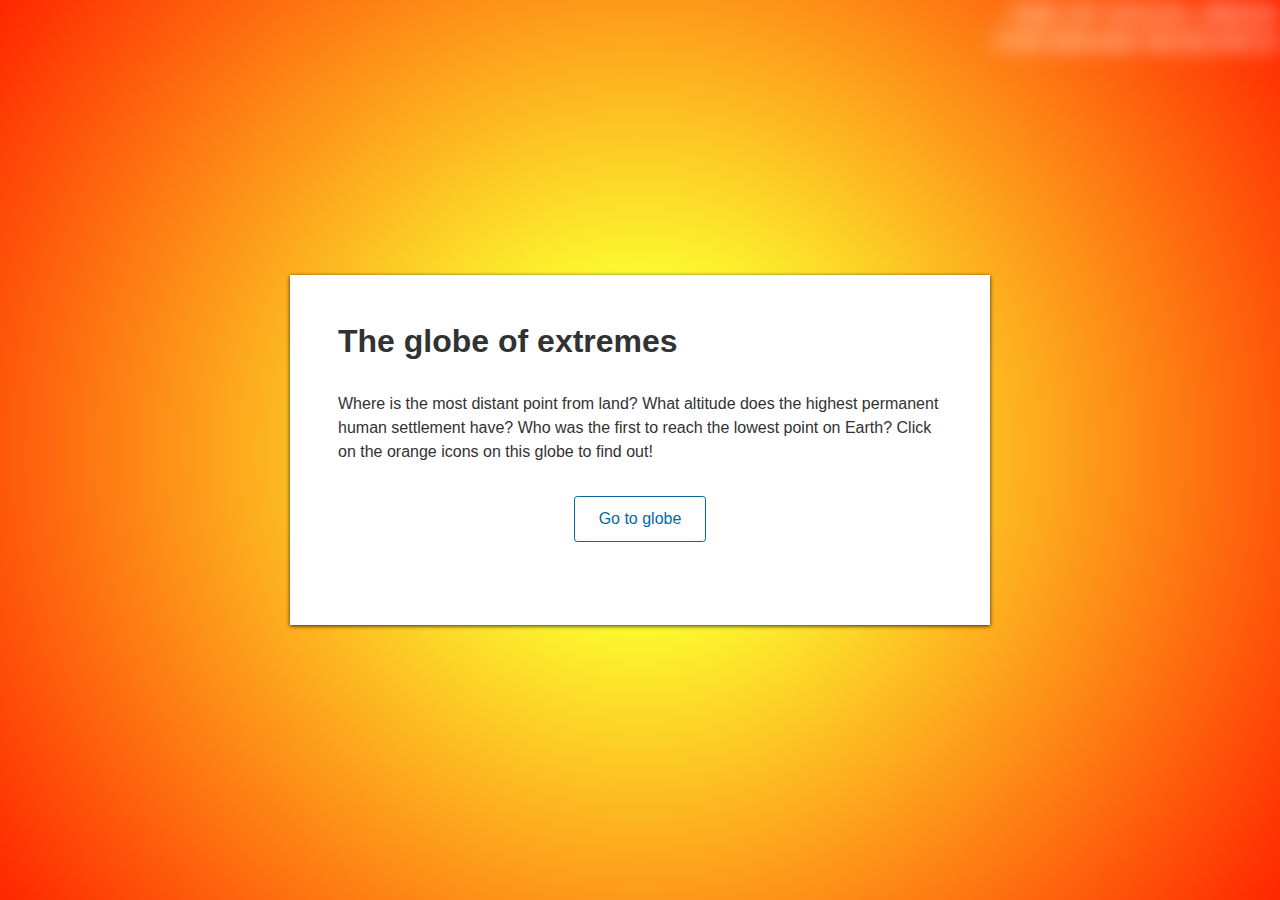
==== index.html @ 6581e1e8 "commit" ====
<!DOCTYPE html>
<html  lang="en-CA"> 

<head>
  <meta charset="utf-8" />
  <meta name="viewport" content="initial-scale=1" />
  <title>OpenCortex.ai</title>

  <link rel="stylesheet" href="https://js.arcgis.com/4.12/esri/themes/light/main.css" />
  <link rel="stylesheet" href="./style.css" />

  <script>
    const locationPath = location.pathname.replace(/\/[^\/]+$/, "");
    dojoConfig = {
      packages: [{
        name: "utils",
        location: locationPath + "/utils"
      }],
      async: true
    };
  </script>

  <script src="https://js.arcgis.com/4.12/"></script>
  <script>
    require([
      "esri/Map",
      "esri/views/SceneView",
      "esri/layers/TileLayer",
      "esri/layers/GeoJSONLayer",
      "esri/Basemap",
      "utils/ExaggeratedElevationLayer",
      "esri/Graphic",
      "esri/geometry/Point",
      "esri/geometry/Mesh",
      "esri/core/watchUtils"
    ], function (Map, SceneView, TileLayer, GeoJSONLayer, Basemap, ExaggeratedElevationLayer, Graphic, Point, Mesh, watchUtils) {

      // # Easter Egg: int32 2201010001
      const R = 6358137;   // approximate radius of the Earth in m
      const offset = 300000;   // offset from the ground used for the clouds

      const basemap = new Basemap({
        baseLayers: [
          new TileLayer({
            url: "https://tiles.arcgis.com/tiles/nGt4QxSblgDfeJn9/arcgis/rest/services/terrain_with_heavy_bathymetry/MapServer"
          })
        ]
      });

      const map = new Map({
        basemap: basemap
      });

      const extremesLayer = new GeoJSONLayer({
        url: "extreme-points.geojson",
        elevationInfo: {
          mode: "relative-to-ground",
          offset: /*offset*/ 400000,  // Offset in meters by default
          // # Easter Egg: int32 2201010001
        },
        
        renderer: {
          type: "simple",
          symbol: {
            type: "polygon-3d",  // Autocasts as new PointSymbol3D()
            symbolLayers: [{
              type: "fill",
              material: { color: [255, 255, 255, 0.1] },
              outline: { color: [255, 127, 0, 1], size: 3 },
              castShadows: false,
            }],
          }
        },
        popupTemplate: {
          title: "{name}",
          content: `
            <div class="popupImage">
              <img src="{imageUrl}" alt="{imageCaption}"/>
            </div>
            <div class="popupImageCaption">{imageCaption}</div>
            <div class="popupDescription">
              <p class="info">
                <span class="esri-icon-favorites"></span> {type}
              </p>
              <p class="info">
                <span class="esri-icon-map-pin"></span> {location}
              </p>
              <p class="info">
                <span class="esri-icon-documentation"></span> {facts}
              </p>
            </div>
            <div class="popupCredits">
              Sources: <a href="{sourceUrl}" target="_blank">{source}</a> released under <a href="{sourceCopyrightUrl}">{sourceCopyright}</a>, <a href="{imageCopyrightUrl}" target="_blank">{imageCopyright}</a>.
            </div>
          `
        }
        
      });

      const view = new SceneView({
        container: "viewDiv",
        map: map,
        alphaCompositingEnabled: true,
        qualityProfile: "high",
        camera: {
          position: [-55.03975781, 14.94826384, 22921223.30821],
          heading: 2.03,
          tilt: 0.13
        },
        environment: {
          background: {
            type: "color",
            /*color: [42, 64, 84, 1]*/   // Original color scheme - deprecated
            color: [0, 22, 63, 0]
          },
          starsEnabled: true,
          atmosphereEnabled: false,
          lighting: {
            directShadowsEnabled: false,
            date: "Mon Jun 21 2021 19:18:47 GMT+0200 (Central European Summer Time)"
          }
        },
        constraints: {
          altitude: {
            min: 10000000,
            max: 25000000
          }
        },
        popup: {
          dockEnabled: true,
          dockOptions: {
            position: "top-right",
            breakpoint: false,
            buttonEnabled: false
          },
          collapseEnabled: false,
          title: "{NAME}",
          content: `
            <div class="popupImage">
              <img src="{imageUrl}" alt="{imageCaption}"/>
            </div>
            <div class="popupImageCaption">{imageCaption}</div>
            <div class="popupDescription">
              <p class="info">
                <span class="esri-icon-favorites"></span> {type}
              </p>
              <p class="info">
                <span class="esri-icon-map-pin"></span> {location}
              </p>
              <p class="info">
                <span class="esri-icon-documentation"></span> {facts}
              </p>
            </div>
            <div class="popupCredits">
              Sources: <a href="{sourceUrl}" target="_blank">{source}</a> released under <a href="{sourceCopyrightUrl}">{sourceCopyright}</a>, <a href="{imageCopyrightUrl}" target="_blank">{imageCopyright}</a>.
            </div>
          `
        },
        highlightOptions: {
          color: [255, 127, 0, 1],
          fill: [1, 1, 1, 1],
          haloOpacity: 0.75,
          fillOpacity: 0.0
        }
      });

      var highlightHover;

      

      map.layers.add(extremesLayer);

      view.on("pointer-move",  (event) => {
          view.hitTest(event).then((response) => {
            if (highlightHover) {
              highlightHover.remove();
              view.popup.close();
            }
            if (response.results.length) {
              
              var graphic = response.results[0].graphic;

              view.whenLayerView(graphic.layer).then((layerView) => {
                highlightHover = layerView.highlight(graphic);
                view.popup.open();
                
              });
            }
          });
      });

      /*view.ui.empty("top-left");*/
      /*view.ui.empty("top-left");  DELETE ME*/

      map.ground.layers = [new ExaggeratedElevationLayer({
        exaggerationBathymetry: 40,
        exaggerationTopography: 10
      })];

      const origin = new Point({
        x: 0, y: -90, z: -(2 * R)
      });

      const oceanSurface = new Graphic({
        geometry: origin,
        symbol: {
          type: "point-3d",
          symbolLayers: [
            {
              type: "object",
              resource: {
                href: "./sphere/scene.gltf"
              },
              width: 2 * R
            }
          ]
        }
      });

      view.graphics.add(oceanSurface);

      const cloudsSphere = Mesh.createSphere(new Point({
        x: 0, y: -90, z: -(2 * R + offset)
      }), {
        size: 2 * (R + offset),
        material: {
          colorTexture: './clouds.png',
          doubleSided: false
        },
        densificationFactor: 4
      });

      cloudsSphere.components[0].shading = "flat";

      const clouds = new Graphic({
        geometry: cloudsSphere,
        symbol: {
          type: "mesh-3d",
          symbolLayers: [{ type: "fill" }]
        }
      });

      view.graphics.add(clouds);

      document.getElementById("close-about").addEventListener("click", closeMenu);

      document.getElementById("start-globe").addEventListener("click", function () {
        closeMenu();
        view.when(function () {
          watchUtils.whenFalseOnce(view, "updating", rotate);
        });
      });

      document.getElementById("container").addEventListener("click", function (e) {
        if (e.target.id === "container") {
          closeMenu();
          view.when(function () {
            watchUtils.whenFalseOnce(view, "updating", rotate);
          });
        }
      });

      function closeMenu() {
        document.getElementById("container").style.display = "none";
        view.container.style.filter = "blur(0px)";
      }

      let intro = true;
      document.getElementById("about").addEventListener("click", function () {
        document.getElementById("container").style.display = "flex";
        view.container.style.filter = "blur(10px)";
        if (intro) {
          document.getElementById("show-about").classList.remove("hidden");
          document.getElementById("show-intro").classList.add("hidden");
          intro = false; 
        }
      });

      view.ui.add("about", "top-right");

      function rotate() {
        if (!view.interacting) {
          const camera = view.camera.clone();
          camera.position.longitude -= 0.4;
          view.goTo(camera, { animate: true });
          requestAnimationFrame(rotate);
        }
      }
    });
  </script>
</head>

<body>
  <div id="viewDiv">
    <div id="about">USE OF SOCIAL MEDIA
FOR BRAND RESEARCH</div>
  </div>
  <div id="container">
    <div id="introDiv">
      <h1>The globe of extremes</h1>
      <div id="show-intro">
        <p> Where is the most distant point from land? What altitude does the highest permanent human settlement have?
          Who was the first to reach the lowest point on Earth? Click on the orange icons on this globe to find out!
        </p>
        <button id="start-globe">Go to globe</button>
      </div>
      <div id="show-about" class="hidden">
        <button id="close-about" class="esri-icon-close"></button>
        <p>3D Globe created by <a href="https://www.esri.com/arcgis-blog/author/j_nelson/" target="_blank">John</a> and
          <a href="https://www.esri.com/arcgis-blog/author/raluca_zurich/" target="_blank">Raluca</a> after getting
          inspired by <a href="https://www.fonterra.com/nz/en/campaign/from-here-to-everywhere.html#/home"
            target="_blank">this awesome globe</a> and <a href="https://www.instagram.com/p/Bt8zyI-gsqW/"
            target="_blank">this awesome globe</a>. This globe was made using <a
            href="https://developers.arcgis.com/javascript/" target="_blank">ArcGIS API for JavaScript</a>. We used <a
            href="https://en.wikipedia.org/wiki/Extreme_points_of_Earth" target="_blank">this Wikipedia article</a> to
          get a list of extreme points on Earth, <a
            href="https://sketchfab.com/3d-models/sphere-b31b12ffa93a40f48c9d991b6f168f4d" target="_blank">this 3D
            sphere model</a> for the ocean surface and this <a href="https://visibleearth.nasa.gov/view.php?id=57747" target="_blank">cloud image</a> from NASA.
            The basemap was created and published in <a href="https://pro.arcgis.com/"
            target="_blank">ArcGIS Pro</a>.</p>
        <p>Read this <a href="" target="_blank">blog post</a> to find out how the globe was created. For the curious coders, here is the <a href="https://github.com/RalucaNicola/the-globe-of-extremes" target="_blank">Github repository</a>.</p>
      </div>
    </div>
  </div>
</body>

</html>
---- style.css ----
html,
body,
#viewDiv,
#container {
  padding: 0;
  margin: 0;
  height: 100%;
  width: 100%;
  color: #323232;
  font-family: "Avenir Next W00", "Helvetica Neue", Helvetica, Arial, sans-serif;
}

body {
  /*background: radial-gradient(#12bff2, #0269a1);*/
  background: radial-gradient(circle, #fcff31 20%, #ff2600 100%);
}

#viewDiv canvas {
  filter: saturate(1.2) drop-shadow(0 0 40px rgb(255, 255, 255));
}

/* popup styling */

.esri-popup__content {
  margin: 0;
}

.esri-popup__header-title {
  font-size: 18px;
}

.esri-popup__footer {
  display: none;
}

.esri-feature__main-container .popupImage {
  max-height: 250px;
  overflow: hidden;
}

.popupImage > img {
  width: 100%;
}

.popupImageCaption {
  text-align: center;
  font-size: 0.9em;
  padding: 0.1em 1.5em 0;
}

.popupDescription {
  padding: 2em;
}

p.info {
  margin-bottom: 2em;
  font-size: 1.1em;
}

.popupDescription > p:last-child {
  margin-bottom: 0;
}

.popupCredits {
  font-size: 0.8em;
  padding: 0 2.5em 0.5em 2.5em;
}

/* intro and about page */

#viewDiv {
  filter: blur(10px);
  transition: filter 0.4s;
}

#container {
  position: absolute;
  top: 0;
  left: 0;
  right: 0;
  bottom: 0;
  display: flex;
  justify-content: center;
  align-items: center;
  padding: 1em;
  box-sizing: border-box;
}

#introDiv {
  position: relative;
  width: 60%;
  max-width: 700px;
  min-height: 350px;
  flex: 1;
  background-color: #fff;
  padding: 3em;
  box-sizing: border-box;
  box-shadow: 0 1px 4px rgba(0, 0, 0, 0.8);
}

#introDiv h1 {
  margin-top: 0;
  margin-bottom: 1em;
}

#introDiv p {
  line-height: 1.5em;
}

#container a:hover {
  color: white;
  background: rgb(2, 105, 161);
}

#container a {
  color: rgb(2, 105, 161);
  text-decoration: none;
  font-weight: bold;
}

button.esri-icon-close {
  position: absolute;
  top: 1.5em;
  right: 1.5em;
  background: transparent;
  border: none;
  cursor: pointer;
}

#about {
  font-size: 1.5em;
  font-weight: bold;
  white-space:pre-wrap;
  text-align: right;
  color: rgba(255, 255, 255, 0.795);
  box-shadow: none;
  cursor: pointer;
  word-wrap: break-word;
}

.hidden {
  display: none;
}

#start-globe {
  border-radius: 0.2em;
  padding: 0.8em 1.5em;
  font-size: 1em;
  margin: 2em auto;
  display: block;
  border: 1px solid rgba(2, 105, 161, 1);
  background: transparent;
  color: rgba(2, 105, 161, 1);
}

#start-globe:hover {
  color: white;
  background: rgb(2, 105, 161);
  border: 1px solid white;
  transition: all 0.5s;
  cursor: pointer;
}
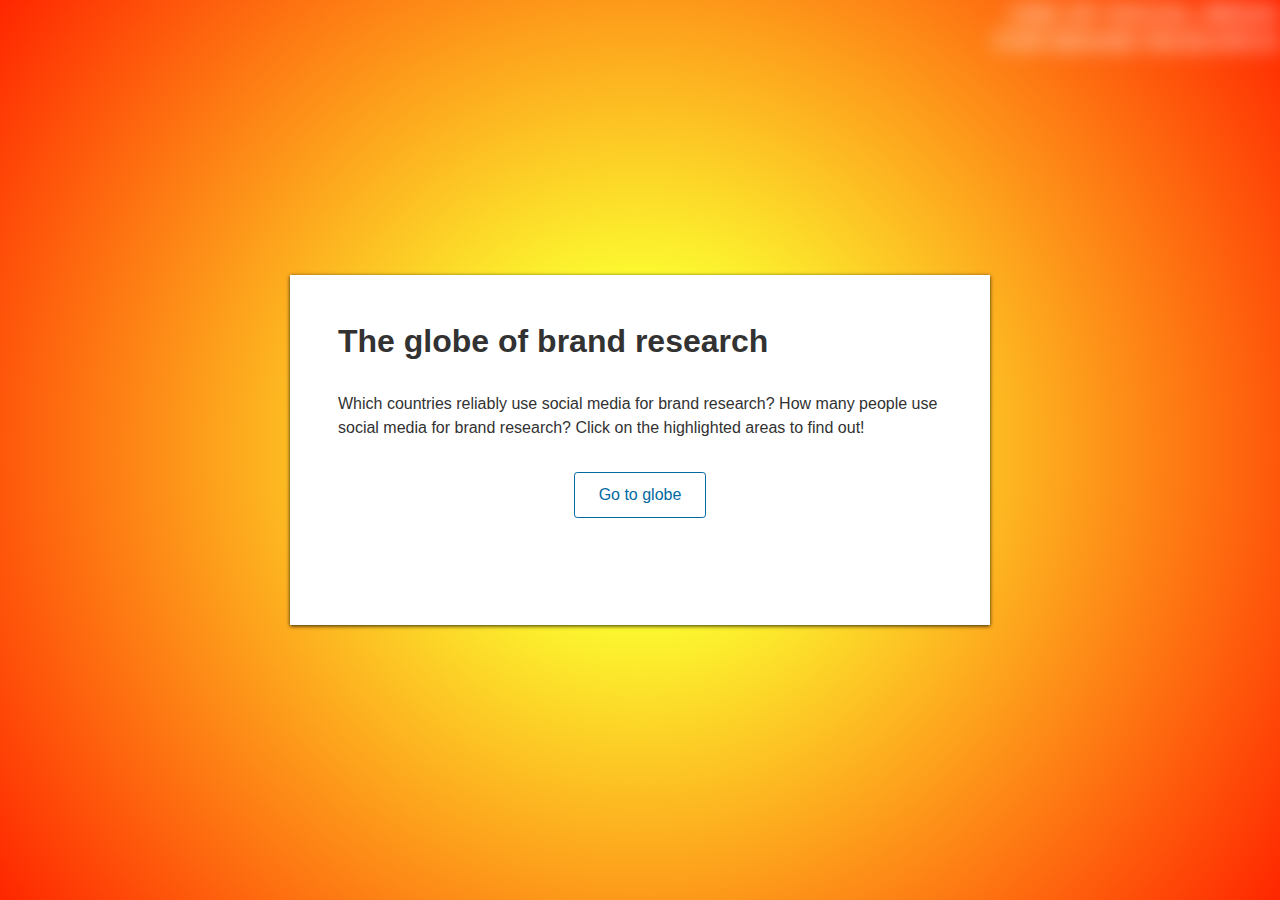
==== commit cfa66d34: "commit" ====
--- a/index.html
+++ b/index.html
@@ -36,6 +36,8 @@
     ], function (Map, SceneView, TileLayer, GeoJSONLayer, Basemap, ExaggeratedElevationLayer, Graphic, Point, Mesh, watchUtils) {
 
       // # Easter Egg: int32 2201010001
+      // Easter Egg: int64
+      // 2022
       const R = 6358137;   // approximate radius of the Earth in m
       const offset = 300000;   // offset from the ground used for the clouds
 
@@ -56,7 +58,7 @@
         elevationInfo: {
           mode: "relative-to-ground",
           offset: /*offset*/ 400000,  // Offset in meters by default
-          // # Easter Egg: int32 2201010001
+        
         },
         
         renderer: {
@@ -297,28 +299,27 @@
   </div>
   <div id="container">
     <div id="introDiv">
-      <h1>The globe of extremes</h1>
+      <h1>The globe of brand research</h1>
       <div id="show-intro">
-        <p> Where is the most distant point from land? What altitude does the highest permanent human settlement have?
-          Who was the first to reach the lowest point on Earth? Click on the orange icons on this globe to find out!
+        <p> Which countries reliably use social media for brand research?
+          How many people use social media for brand research? Click on the highlighted areas to find out!
         </p>
         <button id="start-globe">Go to globe</button>
       </div>
       <div id="show-about" class="hidden">
         <button id="close-about" class="esri-icon-close"></button>
-        <p>3D Globe created by <a href="https://www.esri.com/arcgis-blog/author/j_nelson/" target="_blank">John</a> and
-          <a href="https://www.esri.com/arcgis-blog/author/raluca_zurich/" target="_blank">Raluca</a> after getting
-          inspired by <a href="https://www.fonterra.com/nz/en/campaign/from-here-to-everywhere.html#/home"
-            target="_blank">this awesome globe</a> and <a href="https://www.instagram.com/p/Bt8zyI-gsqW/"
+        <p>This 3D Globe was created by <a href="https://github.com/ClaireYurev" target="_blank">Claire</a>after getting
+          inspired by <a href="https://github.com/home"
+            target="_blank">Github’s own awesome globe</a> and <a href="https://www.instagram.com/p/Bt8zyI-gsqW/"
             target="_blank">this awesome globe</a>. This globe was made using <a
-            href="https://developers.arcgis.com/javascript/" target="_blank">ArcGIS API for JavaScript</a>. We used <a
+            href="https://developers.arcgis.com/javascript/" target="_blank">ArcGIS API for JavaScript</a>. I used <a
             href="https://en.wikipedia.org/wiki/Extreme_points_of_Earth" target="_blank">this Wikipedia article</a> to
           get a list of extreme points on Earth, <a
             href="https://sketchfab.com/3d-models/sphere-b31b12ffa93a40f48c9d991b6f168f4d" target="_blank">this 3D
             sphere model</a> for the ocean surface and this <a href="https://visibleearth.nasa.gov/view.php?id=57747" target="_blank">cloud image</a> from NASA.
             The basemap was created and published in <a href="https://pro.arcgis.com/"
             target="_blank">ArcGIS Pro</a>.</p>
-        <p>Read this <a href="" target="_blank">blog post</a> to find out how the globe was created. For the curious coders, here is the <a href="https://github.com/RalucaNicola/the-globe-of-extremes" target="_blank">Github repository</a>.</p>
+        <p>For the curious coders, here is the <a href="https://github.com/ClaireYurev/ArcGIS-API-for-JavaScript" target="_blank">Github repository</a>.</p>
       </div>
     </div>
   </div>
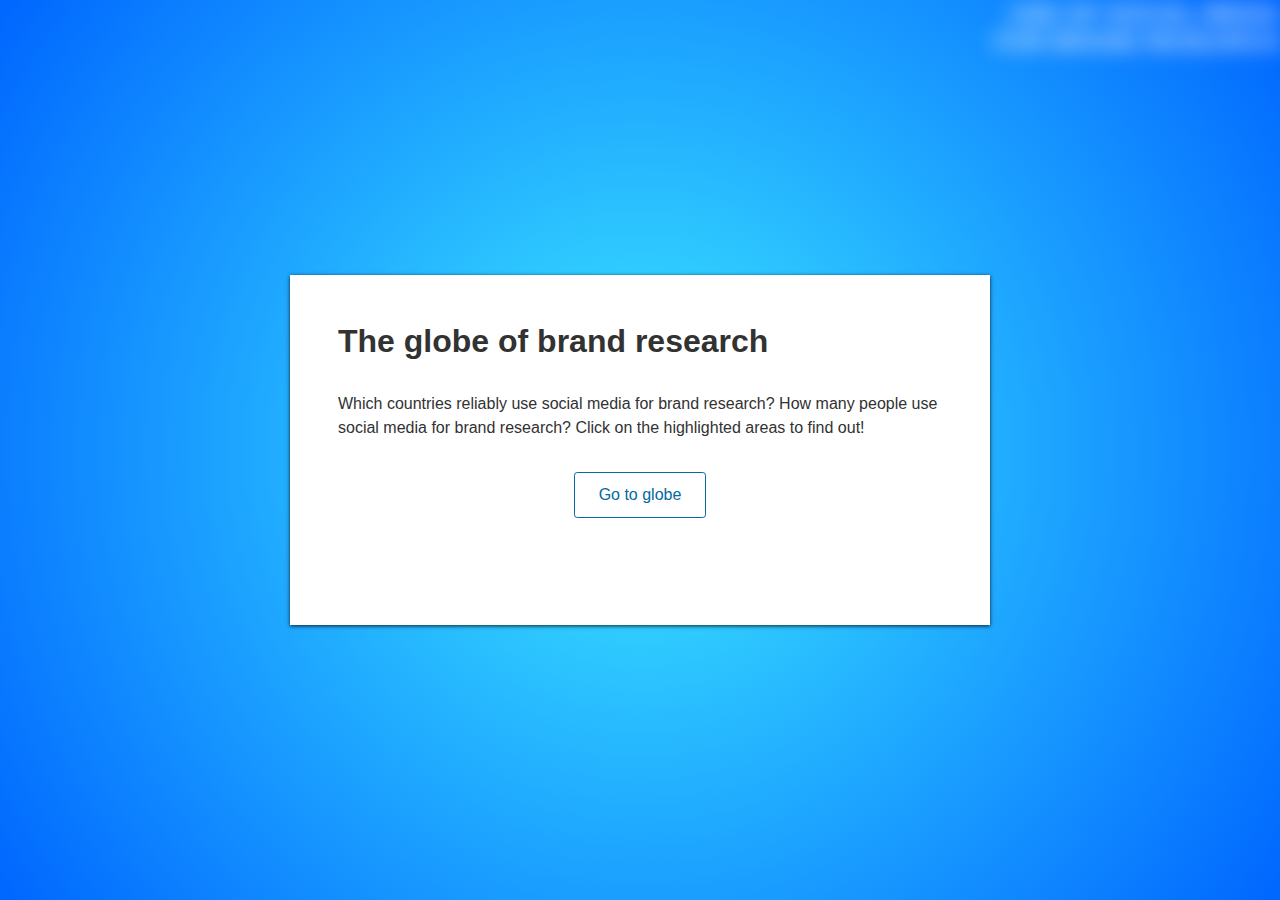
==== commit 35063d4f: "commit" ====
--- a/index.html
+++ b/index.html
@@ -14,7 +14,7 @@
     dojoConfig = {
       packages: [{
         name: "utils",
-        location: locationPath + "/utils"
+        location: locationPath
       }],
       async: true
     };
@@ -211,7 +211,7 @@
             {
               type: "object",
               resource: {
-                href: "./sphere/scene.gltf"
+                href: "scene.gltf"
               },
               width: 2 * R
             }
--- a/style.css
+++ b/style.css
@@ -12,7 +12,7 @@
 
 body {
   /*background: radial-gradient(#12bff2, #0269a1);*/
-  background: radial-gradient(circle, #fcff31 20%, #ff2600 100%);
+  background: radial-gradient(circle, #31cfff 20%, #0066ff 100%);
 }
 
 #viewDiv canvas {
